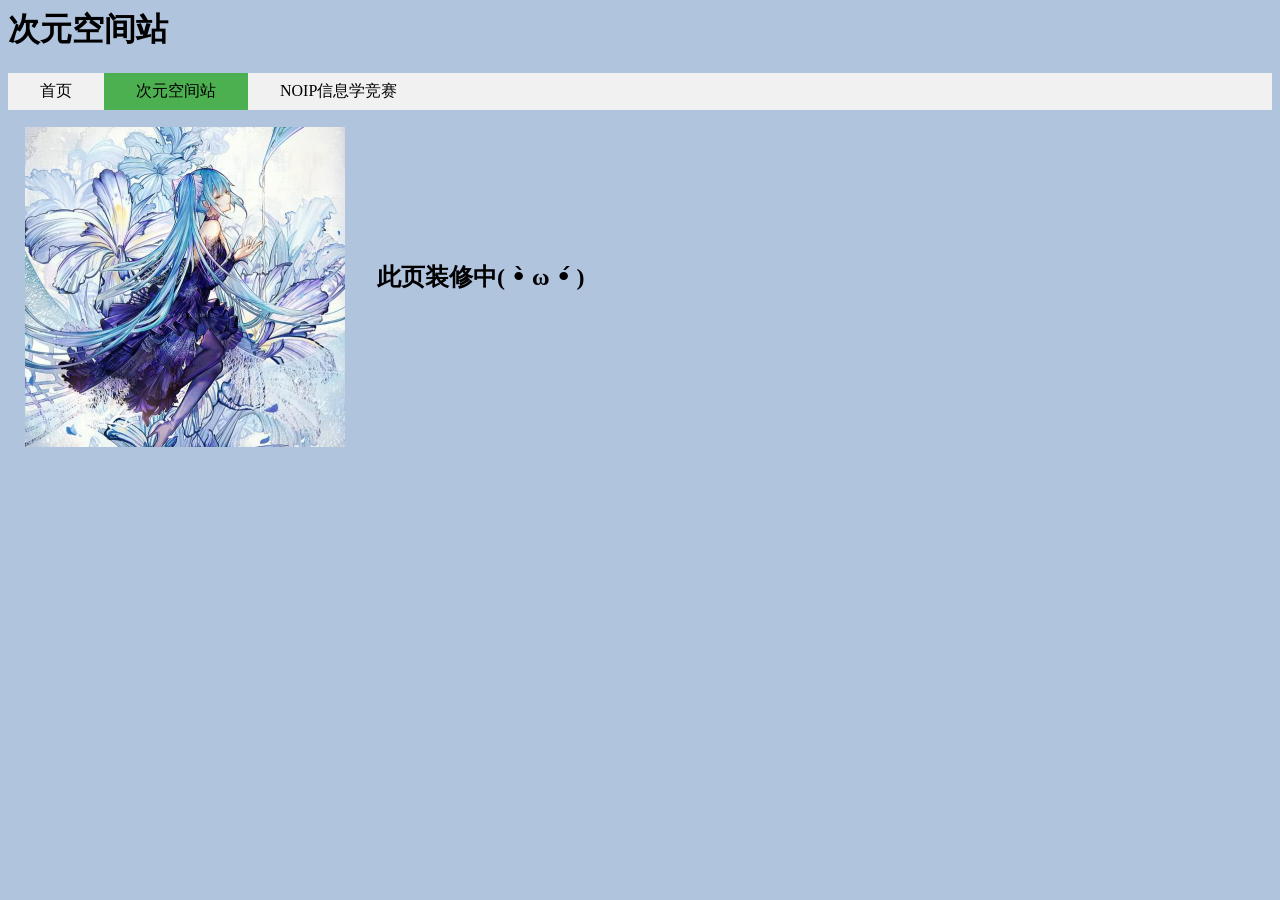
==== animate.html @ 1fa8b020 "Add files via upload" ====
<!--泥嚎啊-->
<html lang="zh">
<head>
	<meta charset="UTF-8">
	<title>回六次元空间站</title>
	<style>
	h1.main{color:#000000;}
	h2{color:#000000;}
	ul.pc-nac{
	list-style-type:none;
	padding:0;
	margin:0;
	overflow:hidden;
	background-color:#f1f1f1;
	}
	li{float:left;}
	li a{
		display:block;
		color:#000;
		padding:8px 32px;
		text-align:center;
		text-decoration:none;
	}
	li a:hover:not(.active){
		background-color:#555;
	}
	.active{
		background-color:#4CAF50;
	}
	a:link{text-decoration:none;}
	a:visited{text-decoration:none;}
	a:hover{text-decoration:none;}
	a:active{text-decoration:none;}
	table,th,td
	{
		border:0px solid black;
	}
	td
	{
		padding:15px;
	}
	body
	{
		background-color:#b0c4de;
	}
	</style>
</head>
<body style>
<h1 class="main">次元空间站</h1>
	<div class="container navigation">
		<div class="row">
			<div class="col_nav">
				<ul class="pc-nac">
				<li><a href="index.html">首页</a></li>
				<li><a class="active" href="Animate.html" >次元空间站</a></li>
				<li><a href="noippre.html" >NOIP信息学竞赛</a></li>
				</ul>
			</div>
		</div>
	</div>
 <table>
	<tr>
		<td>
		
		<img src="anipic.png" width="320px" alt="回中动漫社">
		</a>
		</td>
		<td>
		<h2>此页装修中( •̀ ω •́ )</h1>
		</td>
	</tr>
</table>
</body>
</html>
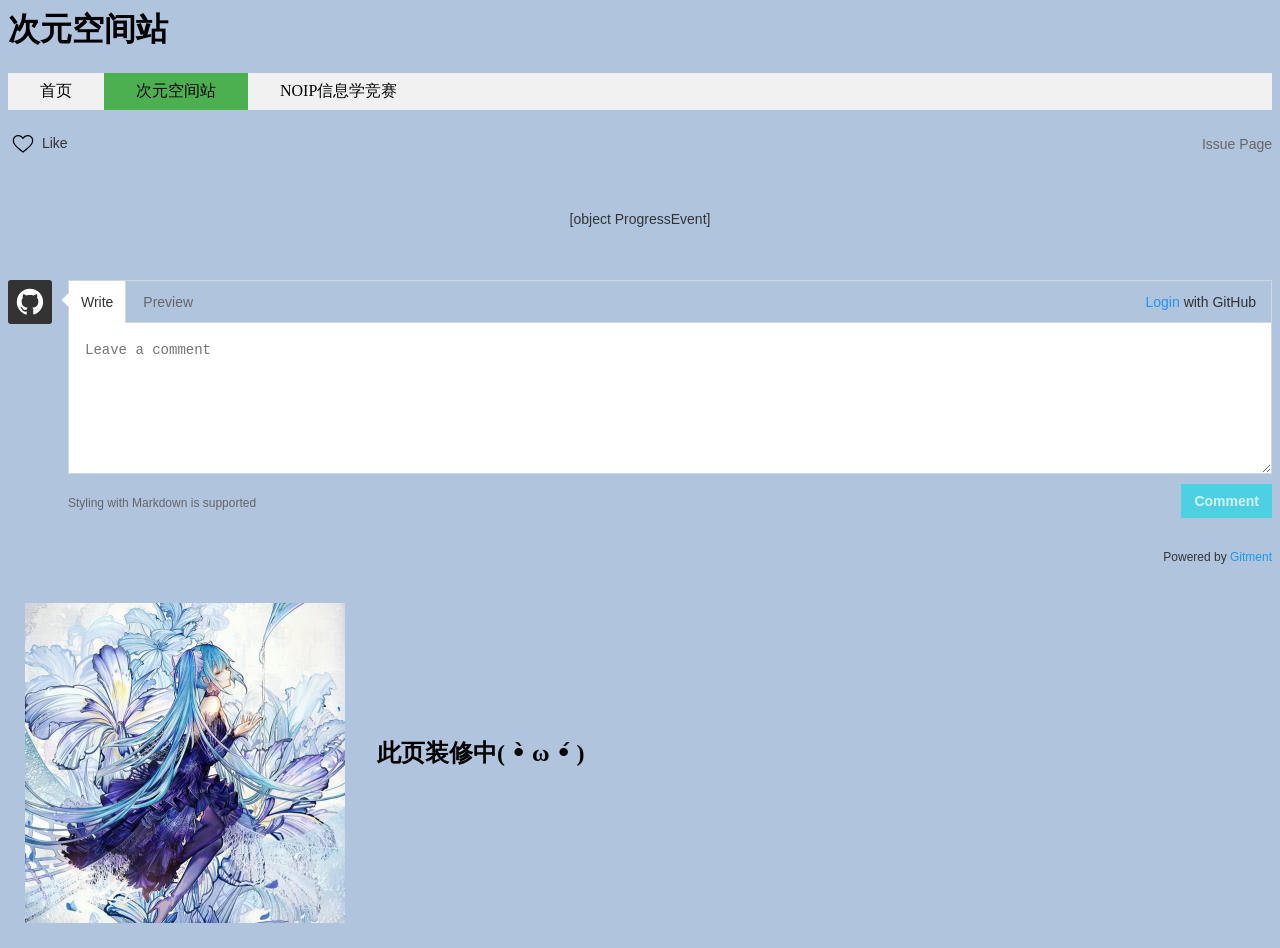
==== commit 6e98e4c6: "Update animate.html" ====
--- a/animate.html
+++ b/animate.html
@@ -45,7 +45,7 @@
 	}
 	</style>
 </head>
-<body style>
+<body>
 <h1 class="main">次元空间站</h1>
 	<div class="container navigation">
 		<div class="row">
@@ -58,6 +58,21 @@
 			</div>
 		</div>
 	</div>
+<div id="comment"></div>
+<link rel="stylesheet" href="gitment.css">
+<script src="gitment.js"></script>
+<script>
+    var gitment = new Gitment({
+        id: 'index.href', // 可选。这个选项不写（不是留空），默认为 location.href
+        owner: 'Aoi-Sora-lan',
+        repo: 'Aoi-sora-lan.github.io',
+        oauth: {
+            client_id: 'c8f68dbeadca9857295d',
+            client_secret: '45aa5573f65de0990027bb8acb8c13adfa83d7d9',
+        },
+     });
+    gitment.render('comment'); //container为你要显示评论的id
+</script>
  <table>
 	<tr>
 		<td>
@@ -70,5 +85,14 @@
 		</td>
 	</tr>
 </table>
+<!--PC和WAP自适应版-->
+<div id="SOHUCS" sid="1123" ></div> 
+<script type="text/javascript"> 
+(function(){ 
+var appid = 'cyuFhsI5u'; 
+var conf = 'prod_878f597c8a78ed0a82d15f9d90943f7c'; 
+var width = window.innerWidth || document.documentElement.clientWidth; 
+if (width < 960) { 
+window.document.write('<script id="changyan_mobile_js" charset="utf-8" type="text/javascript" src="http://changyan.sohu.com/upload/mobile/wap-js/changyan_mobile.js?client_id=' + appid + '&conf=' + conf + '"><\/script>'); } else { var loadJs=function(d,a){var c=document.getElementsByTagName("head")[0]||document.head||document.documentElement;var b=document.createElement("script");b.setAttribute("type","text/javascript");b.setAttribute("charset","UTF-8");b.setAttribute("src",d);if(typeof a==="function"){if(window.attachEvent){b.onreadystatechange=function(){var e=b.readyState;if(e==="loaded"||e==="complete"){b.onreadystatechange=null;a()}}}else{b.onload=a}}c.appendChild(b)};loadJs("http://changyan.sohu.com/upload/changyan.js",function(){window.changyan.api.config({appid:appid,conf:conf})}); } })(); </script>
 </body>
-</html>	+</html>	
--- a/gitment.css
+++ b/gitment.css
@@ -0,0 +1,1146 @@
+.gitment-container {
+  font-family: sans-serif;
+  font-size: 14px;
+  line-height: 1.5;
+  color: #333;
+  word-wrap: break-word;
+}
+
+.gitment-container * {
+  box-sizing: border-box;
+}
+
+.gitment-container *:disabled {
+  cursor: not-allowed;
+}
+
+.gitment-container a,
+.gitment-container a:visited {
+  cursor: pointer;
+  text-decoration: none;
+}
+
+.gitment-container a:hover {
+  text-decoration: underline;
+}
+
+.gitment-container .gitment-hidden {
+  display: none;
+}
+
+.gitment-container .gitment-spinner-icon {
+  fill: #333;
+
+  -webkit-animation: gitment-spin 1s steps(12) infinite;
+  animation: gitment-spin 1s steps(12) infinite;
+}
+
+@-webkit-keyframes gitment-spin {
+  100% {
+    -webkit-transform: rotate(360deg);
+    transform: rotate(360deg)
+  }
+}
+
+@keyframes gitment-spin {
+  100% {
+    -webkit-transform: rotate(360deg);
+    transform: rotate(360deg)
+  }
+}
+
+.gitment-root-container {
+  margin: 19px 0;
+}
+
+.gitment-header-container {
+  margin: 19px 0;
+}
+
+.gitment-header-like-btn,
+.gitment-comment-like-btn {
+  cursor: pointer;
+}
+
+.gitment-comment-like-btn {
+  float: right;
+}
+
+.gitment-comment-like-btn.liked {
+  color: #F44336;
+}
+
+.gitment-header-like-btn svg {
+  vertical-align: middle;
+  height: 30px;
+}
+
+.gitment-comment-like-btn svg {
+  vertical-align: middle;
+  height: 20px;
+}
+
+.gitment-header-like-btn.liked svg,
+.gitment-comment-like-btn.liked svg {
+  fill: #F44336;
+}
+
+a.gitment-header-issue-link,
+a.gitment-header-issue-link:visited {
+  float: right;
+  line-height: 30px;
+  color: #666;
+}
+
+a.gitment-header-issue-link:hover {
+  color: #666;
+}
+
+.gitment-comments-loading,
+.gitment-comments-error,
+.gitment-comments-empty {
+  text-align: center;
+  margin: 50px 0;
+}
+
+.gitment-comments-list {
+  list-style: none;
+  padding-left: 0;
+  margin: 0 0 38px;
+}
+
+.gitment-comment,
+.gitment-editor-container {
+  position: relative;
+  min-height: 60px;
+  padding-left: 60px;
+  margin: 19px 0;
+}
+
+.gitment-comment-avatar,
+.gitment-editor-avatar {
+  float: left;
+  margin-left: -60px;
+}
+
+.gitment-comment-avatar,
+.gitment-comment-avatar-img,
+.gitment-comment-avatar,
+.gitment-editor-avatar-img,
+.gitment-editor-avatar svg {
+  width: 44px;
+  height: 44px;
+  border-radius: 3px;
+}
+
+.gitment-editor-avatar .gitment-github-icon {
+  fill: #fff;
+  background-color: #333;
+}
+
+.gitment-comment-main,
+.gitment-editor-main {
+  position: relative;
+  border: 1px solid #CFD8DC;
+  border-radius: 0;
+}
+
+.gitment-editor-main::before,
+.gitment-editor-main::after,
+.gitment-comment-main::before,
+.gitment-comment-main::after {
+  position: absolute;
+  top: 11px;
+  left: -16px;
+  display: block;
+  width: 0;
+  height: 0;
+  pointer-events: none;
+  content: "";
+  border-color: transparent;
+  border-style: solid solid outset;
+}
+
+.gitment-editor-main::before,
+.gitment-comment-main::before {
+  border-width: 8px;
+  border-right-color: #CFD8DC;
+}
+
+.gitment-editor-main::after,
+.gitment-comment-main::after {
+  margin-top: 1px;
+  margin-left: 2px;
+  border-width: 7px;
+  border-right-color: #fff;
+}
+
+.gitment-comment-header {
+  margin: 12px 15px;
+  color: #666;
+  background-color: #fff;
+  border-radius: 3px;
+}
+
+.gitment-editor-header {
+  padding: 0;
+  margin: 0;
+  border-bottom: 1px solid #CFD8DC;
+}
+
+a.gitment-comment-name,
+a.gitment-comment-name:visited {
+  font-weight: 600;
+  color: #666;
+}
+
+.gitment-editor-tabs {
+  margin-bottom: -1px;
+  margin-left: -1px;
+}
+
+.gitment-editor-tab {
+  display: inline-block;
+  padding: 11px 12px;
+  font-size: 14px;
+  line-height: 20px;
+  color: #666;
+  text-decoration: none;
+  background-color: transparent;
+  border-width: 0 1px;
+  border-style: solid;
+  border-color: transparent;
+  border-radius: 0;
+
+  white-space: nowrap;
+  cursor: pointer;
+  user-select: none;
+
+  outline: none;
+}
+
+.gitment-editor-tab.gitment-selected {
+  color: #333;
+  background-color: #fff;
+  border-color: #CFD8DC;
+}
+
+.gitment-editor-login {
+  float: right;
+  margin-top: -30px;
+  margin-right: 15px;
+}
+
+a.gitment-footer-project-link,
+a.gitment-footer-project-link:visited,
+a.gitment-editor-login-link,
+a.gitment-editor-login-link:visited {
+  color: #2196F3;
+}
+
+a.gitment-editor-logout-link,
+a.gitment-editor-logout-link:visited {
+  color: #666;
+}
+
+a.gitment-editor-logout-link:hover {
+  color: #2196F3;
+  text-decoration: none;
+}
+
+.gitment-comment-body {
+  position: relative;
+  margin: 12px 15px;
+  overflow: hidden;
+  border-radius: 3px;
+}
+
+.gitment-comment-body-folded {
+  cursor: pointer;
+}
+
+.gitment-comment-body-folded::before {
+  display: block !important;
+  content: "";
+  position: absolute;
+  width: 100%;
+  left: 0;
+  top: 0;
+  bottom: 50px;
+  pointer-events: none;
+  background: -webkit-linear-gradient(top, rgba(255, 255, 255, 0), rgba(255, 255, 255, .9));
+  background: linear-gradient(180deg, rgba(255, 255, 255, 0), rgba(255, 255, 255, .9));
+}
+
+.gitment-comment-body-folded::after {
+  display: block !important;
+  content: "Click to Expand" !important;
+  text-align: center;
+  color: #666;
+  position: absolute;
+  width: 100%;
+  height: 50px;
+  line-height: 50px;
+  left: 0;
+  bottom: 0;
+  pointer-events: none;
+  background: rgba(255, 255, 255, .9);
+}
+
+.gitment-editor-body {
+  margin: 0;
+}
+
+.gitment-comment-body > *:first-child,
+.gitment-editor-preview > *:first-child {
+  margin-top: 0 !important;
+}
+
+.gitment-comment-body > *:last-child,
+.gitment-editor-preview > *:last-child {
+  margin-bottom: 0 !important;
+}
+
+.gitment-editor-body textarea {
+  display: block;
+  width: 100%;
+  min-height: 150px;
+  max-height: 500px;
+  padding: 16px;
+  resize: vertical;
+
+  max-width: 100%;
+  margin: 0;
+  font-size: 14px;
+  line-height: 1.6;
+
+  background-color: #fff;
+
+  color: #333;
+  vertical-align: middle;
+  border: none;
+  border-radius: 0;
+  outline: none;
+  box-shadow: none;
+
+  overflow: visible;
+}
+
+.gitment-editor-body textarea:focus {
+  background-color: #fff;
+}
+
+.gitment-editor-preview {
+  min-height: 150px;
+
+  padding: 16px;
+  background-color: transparent;
+
+  width: 100%;
+  font-size: 14px;
+
+  line-height: 1.5;
+  word-wrap: break-word;
+}
+
+.gitment-editor-footer {
+  padding: 0;
+  margin-top: 10px;
+}
+
+.gitment-editor-footer::after {
+  display: table;
+  clear: both;
+  content: "";
+}
+
+a.gitment-editor-footer-tip {
+  display: inline-block;
+  padding-top: 10px;
+  font-size: 12px;
+  color: #666;
+}
+
+a.gitment-editor-footer-tip:hover {
+  color: #2196F3;
+  text-decoration: none;
+}
+
+.gitment-comments-pagination {
+  list-style: none;
+  text-align: right;
+  border-radius: 0;
+  margin: -19px 0 19px 0;
+}
+
+.gitment-comments-page-item {
+  display: inline-block;
+  cursor: pointer;
+  border: 1px solid #CFD8DC;
+  margin-left: -1px;
+  padding: .25rem .5rem;
+}
+
+.gitment-comments-page-item:hover {
+  background-color: #f5f5f5;
+}
+
+.gitment-comments-page-item.gitment-selected {
+  background-color: #f5f5f5;
+}
+
+.gitment-editor-submit,
+.gitment-comments-init-btn {
+  color: #fff;
+  background-color: #00BCD4;
+
+  position: relative;
+  display: inline-block;
+  padding: 7px 13px;
+  font-size: 14px;
+  font-weight: 600;
+  line-height: 20px;
+  white-space: nowrap;
+  vertical-align: middle;
+  cursor: pointer;
+  -webkit-user-select: none;
+  -moz-user-select: none;
+  -ms-user-select: none;
+  user-select: none;
+  background-size: 110% 110%;
+  border: none;
+  -webkit-appearance: none;
+  -moz-appearance: none;
+  appearance: none;
+}
+
+.gitment-editor-submit:hover,
+.gitment-comments-init-btn:hover {
+  background-color: #00ACC1;
+}
+
+.gitment-comments-init-btn:disabled,
+.gitment-editor-submit:disabled {
+  color: rgba(255,255,255,0.75);
+  background-color: #4DD0E1;
+  box-shadow: none;
+}
+
+.gitment-editor-submit {
+  float: right;
+}
+
+.gitment-footer-container {
+  margin-top: 30px;
+  margin-bottom: 20px;
+  text-align: right;
+  font-size: 12px;
+}
+
+/*
+ * Markdown CSS
+ * Copied from https://github.com/sindresorhus/github-markdown-css
+ */
+.gitment-markdown {
+  -ms-text-size-adjust: 100%;
+  -webkit-text-size-adjust: 100%;
+  line-height: 1.5;
+  color: #333;
+  font-family: -apple-system, BlinkMacSystemFont, "Segoe UI", Helvetica, Arial, sans-serif, "Apple Color Emoji", "Segoe UI Emoji", "Segoe UI Symbol";
+  font-size: 16px;
+  line-height: 1.5;
+  word-wrap: break-word;
+}
+
+.gitment-markdown .pl-c {
+  color: #969896;
+}
+
+.gitment-markdown .pl-c1,
+.gitment-markdown .pl-s .pl-v {
+  color: #0086b3;
+}
+
+.gitment-markdown .pl-e,
+.gitment-markdown .pl-en {
+  color: #795da3;
+}
+
+.gitment-markdown .pl-smi,
+.gitment-markdown .pl-s .pl-s1 {
+  color: #333;
+}
+
+.gitment-markdown .pl-ent {
+  color: #63a35c;
+}
+
+.gitment-markdown .pl-k {
+  color: #a71d5d;
+}
+
+.gitment-markdown .pl-s,
+.gitment-markdown .pl-pds,
+.gitment-markdown .pl-s .pl-pse .pl-s1,
+.gitment-markdown .pl-sr,
+.gitment-markdown .pl-sr .pl-cce,
+.gitment-markdown .pl-sr .pl-sre,
+.gitment-markdown .pl-sr .pl-sra {
+  color: #183691;
+}
+
+.gitment-markdown .pl-v,
+.gitment-markdown .pl-smw {
+  color: #ed6a43;
+}
+
+.gitment-markdown .pl-bu {
+  color: #b52a1d;
+}
+
+.gitment-markdown .pl-ii {
+  color: #f8f8f8;
+  background-color: #b52a1d;
+}
+
+.gitment-markdown .pl-c2 {
+  color: #f8f8f8;
+  background-color: #b52a1d;
+}
+
+.gitment-markdown .pl-c2::before {
+  content: "^M";
+}
+
+.gitment-markdown .pl-sr .pl-cce {
+  font-weight: bold;
+  color: #63a35c;
+}
+
+.gitment-markdown .pl-ml {
+  color: #693a17;
+}
+
+.gitment-markdown .pl-mh,
+.gitment-markdown .pl-mh .pl-en,
+.gitment-markdown .pl-ms {
+  font-weight: bold;
+  color: #1d3e81;
+}
+
+.gitment-markdown .pl-mq {
+  color: #008080;
+}
+
+.gitment-markdown .pl-mi {
+  font-style: italic;
+  color: #333;
+}
+
+.gitment-markdown .pl-mb {
+  font-weight: bold;
+  color: #333;
+}
+
+.gitment-markdown .pl-md {
+  color: #bd2c00;
+  background-color: #ffecec;
+}
+
+.gitment-markdown .pl-mi1 {
+  color: #55a532;
+  background-color: #eaffea;
+}
+
+.gitment-markdown .pl-mc {
+  color: #ef9700;
+  background-color: #ffe3b4;
+}
+
+.gitment-markdown .pl-mi2 {
+  color: #d8d8d8;
+  background-color: #808080;
+}
+
+.gitment-markdown .pl-mdr {
+  font-weight: bold;
+  color: #795da3;
+}
+
+.gitment-markdown .pl-mo {
+  color: #1d3e81;
+}
+
+.gitment-markdown .pl-ba {
+  color: #595e62;
+}
+
+.gitment-markdown .pl-sg {
+  color: #c0c0c0;
+}
+
+.gitment-markdown .pl-corl {
+  text-decoration: underline;
+  color: #183691;
+}
+
+.gitment-markdown .octicon {
+  display: inline-block;
+  vertical-align: text-top;
+  fill: currentColor;
+}
+
+.gitment-markdown a {
+  background-color: transparent;
+  -webkit-text-decoration-skip: objects;
+}
+
+.gitment-markdown a:active,
+.gitment-markdown a:hover {
+  outline-width: 0;
+}
+
+.gitment-markdown strong {
+  font-weight: inherit;
+}
+
+.gitment-markdown strong {
+  font-weight: bolder;
+}
+
+.gitment-markdown h1 {
+  font-size: 2em;
+  margin: 0.67em 0;
+}
+
+.gitment-markdown img {
+  border-style: none;
+}
+
+.gitment-markdown svg:not(:root) {
+  overflow: hidden;
+}
+
+.gitment-markdown code,
+.gitment-markdown kbd,
+.gitment-markdown pre {
+  font-family: monospace, monospace;
+  font-size: 1em;
+}
+
+.gitment-markdown hr {
+  box-sizing: content-box;
+  height: 0;
+  overflow: visible;
+}
+
+.gitment-markdown input {
+  font: inherit;
+  margin: 0;
+}
+
+.gitment-markdown input {
+  overflow: visible;
+}
+
+.gitment-markdown [type="checkbox"] {
+  box-sizing: border-box;
+  padding: 0;
+}
+
+.gitment-markdown * {
+  box-sizing: border-box;
+}
+
+.gitment-markdown input {
+  font-family: inherit;
+  font-size: inherit;
+  line-height: inherit;
+}
+
+.gitment-markdown a {
+  color: #0366d6;
+  text-decoration: none;
+}
+
+.gitment-markdown a:hover {
+  text-decoration: underline;
+}
+
+.gitment-markdown strong {
+  font-weight: 600;
+}
+
+.gitment-markdown hr {
+  height: 0;
+  margin: 15px 0;
+  overflow: hidden;
+  background: transparent;
+  border: 0;
+  border-bottom: 1px solid #dfe2e5;
+}
+
+.gitment-markdown hr::before {
+  display: table;
+  content: "";
+}
+
+.gitment-markdown hr::after {
+  display: table;
+  clear: both;
+  content: "";
+}
+
+.gitment-markdown table {
+  border-spacing: 0;
+  border-collapse: collapse;
+}
+
+.gitment-markdown td,
+.gitment-markdown th {
+  padding: 0;
+}
+
+.gitment-markdown h1,
+.gitment-markdown h2,
+.gitment-markdown h3,
+.gitment-markdown h4,
+.gitment-markdown h5,
+.gitment-markdown h6 {
+  margin-top: 0;
+  margin-bottom: 0;
+}
+
+.gitment-markdown h1 {
+  font-size: 32px;
+  font-weight: 600;
+}
+
+.gitment-markdown h2 {
+  font-size: 24px;
+  font-weight: 600;
+}
+
+.gitment-markdown h3 {
+  font-size: 20px;
+  font-weight: 600;
+}
+
+.gitment-markdown h4 {
+  font-size: 16px;
+  font-weight: 600;
+}
+
+.gitment-markdown h5 {
+  font-size: 14px;
+  font-weight: 600;
+}
+
+.gitment-markdown h6 {
+  font-size: 12px;
+  font-weight: 600;
+}
+
+.gitment-markdown p {
+  margin-top: 0;
+  margin-bottom: 10px;
+}
+
+.gitment-markdown blockquote {
+  margin: 0;
+}
+
+.gitment-markdown ul,
+.gitment-markdown ol {
+  padding-left: 0;
+  margin-top: 0;
+  margin-bottom: 0;
+}
+
+.gitment-markdown ol ol,
+.gitment-markdown ul ol {
+  list-style-type: lower-roman;
+}
+
+.gitment-markdown ul ul ol,
+.gitment-markdown ul ol ol,
+.gitment-markdown ol ul ol,
+.gitment-markdown ol ol ol {
+  list-style-type: lower-alpha;
+}
+
+.gitment-markdown dd {
+  margin-left: 0;
+}
+
+.gitment-markdown code {
+  font-family: "SFMono-Regular", Consolas, "Liberation Mono", Menlo, Courier, monospace;
+  font-size: 12px;
+}
+
+.gitment-markdown pre {
+  margin-top: 0;
+  margin-bottom: 0;
+  font: 12px "SFMono-Regular", Consolas, "Liberation Mono", Menlo, Courier, monospace;
+}
+
+.gitment-markdown .octicon {
+  vertical-align: text-bottom;
+}
+
+.gitment-markdown .pl-0 {
+  padding-left: 0 !important;
+}
+
+.gitment-markdown .pl-1 {
+  padding-left: 4px !important;
+}
+
+.gitment-markdown .pl-2 {
+  padding-left: 8px !important;
+}
+
+.gitment-markdown .pl-3 {
+  padding-left: 16px !important;
+}
+
+.gitment-markdown .pl-4 {
+  padding-left: 24px !important;
+}
+
+.gitment-markdown .pl-5 {
+  padding-left: 32px !important;
+}
+
+.gitment-markdown .pl-6 {
+  padding-left: 40px !important;
+}
+
+.gitment-markdown::before {
+  display: table;
+  content: "";
+}
+
+.gitment-markdown::after {
+  display: table;
+  clear: both;
+  content: "";
+}
+
+.gitment-markdown>*:first-child {
+  margin-top: 0 !important;
+}
+
+.gitment-markdown>*:last-child {
+  margin-bottom: 0 !important;
+}
+
+.gitment-markdown a:not([href]) {
+  color: inherit;
+  text-decoration: none;
+}
+
+.gitment-markdown .anchor {
+  float: left;
+  padding-right: 4px;
+  margin-left: -20px;
+  line-height: 1;
+}
+
+.gitment-markdown .anchor:focus {
+  outline: none;
+}
+
+.gitment-markdown p,
+.gitment-markdown blockquote,
+.gitment-markdown ul,
+.gitment-markdown ol,
+.gitment-markdown dl,
+.gitment-markdown table,
+.gitment-markdown pre {
+  margin-top: 0;
+  margin-bottom: 16px;
+}
+
+.gitment-markdown hr {
+  height: 0.25em;
+  padding: 0;
+  margin: 24px 0;
+  background-color: #e1e4e8;
+  border: 0;
+}
+
+.gitment-markdown blockquote {
+  padding: 0 1em;
+  color: #6a737d;
+  border-left: 0.25em solid #dfe2e5;
+}
+
+.gitment-markdown blockquote>:first-child {
+  margin-top: 0;
+}
+
+.gitment-markdown blockquote>:last-child {
+  margin-bottom: 0;
+}
+
+.gitment-markdown kbd {
+  display: inline-block;
+  padding: 3px 5px;
+  font-size: 11px;
+  line-height: 10px;
+  color: #444d56;
+  vertical-align: middle;
+  background-color: #fafbfc;
+  border: solid 1px #c6cbd1;
+  border-bottom-color: #959da5;
+  border-radius: 0;
+  box-shadow: inset 0 -1px 0 #959da5;
+}
+
+.gitment-markdown h1,
+.gitment-markdown h2,
+.gitment-markdown h3,
+.gitment-markdown h4,
+.gitment-markdown h5,
+.gitment-markdown h6 {
+  margin-top: 24px;
+  margin-bottom: 16px;
+  font-weight: 600;
+  line-height: 1.25;
+}
+
+.gitment-markdown h1 .octicon-link,
+.gitment-markdown h2 .octicon-link,
+.gitment-markdown h3 .octicon-link,
+.gitment-markdown h4 .octicon-link,
+.gitment-markdown h5 .octicon-link,
+.gitment-markdown h6 .octicon-link {
+  color: #1b1f23;
+  vertical-align: middle;
+  visibility: hidden;
+}
+
+.gitment-markdown h1:hover .anchor,
+.gitment-markdown h2:hover .anchor,
+.gitment-markdown h3:hover .anchor,
+.gitment-markdown h4:hover .anchor,
+.gitment-markdown h5:hover .anchor,
+.gitment-markdown h6:hover .anchor {
+  text-decoration: none;
+}
+
+.gitment-markdown h1:hover .anchor .octicon-link,
+.gitment-markdown h2:hover .anchor .octicon-link,
+.gitment-markdown h3:hover .anchor .octicon-link,
+.gitment-markdown h4:hover .anchor .octicon-link,
+.gitment-markdown h5:hover .anchor .octicon-link,
+.gitment-markdown h6:hover .anchor .octicon-link {
+  visibility: visible;
+}
+
+.gitment-markdown h1 {
+  padding-bottom: 0.3em;
+  font-size: 2em;
+  border-bottom: 1px solid #eaecef;
+}
+
+.gitment-markdown h2 {
+  padding-bottom: 0.3em;
+  font-size: 1.5em;
+  border-bottom: 1px solid #eaecef;
+}
+
+.gitment-markdown h3 {
+  font-size: 1.25em;
+}
+
+.gitment-markdown h4 {
+  font-size: 1em;
+}
+
+.gitment-markdown h5 {
+  font-size: 0.875em;
+}
+
+.gitment-markdown h6 {
+  font-size: 0.85em;
+  color: #6a737d;
+}
+
+.gitment-markdown ul,
+.gitment-markdown ol {
+  padding-left: 2em;
+}
+
+.gitment-markdown ul ul,
+.gitment-markdown ul ol,
+.gitment-markdown ol ol,
+.gitment-markdown ol ul {
+  margin-top: 0;
+  margin-bottom: 0;
+}
+
+.gitment-markdown li>p {
+  margin-top: 16px;
+}
+
+.gitment-markdown li+li {
+  margin-top: 0.25em;
+}
+
+.gitment-markdown dl {
+  padding: 0;
+}
+
+.gitment-markdown dl dt {
+  padding: 0;
+  margin-top: 16px;
+  font-size: 1em;
+  font-style: italic;
+  font-weight: 600;
+}
+
+.gitment-markdown dl dd {
+  padding: 0 16px;
+  margin-bottom: 16px;
+}
+
+.gitment-markdown table {
+  display: block;
+  width: 100%;
+  overflow: auto;
+}
+
+.gitment-markdown table th {
+  font-weight: 600;
+}
+
+.gitment-markdown table th,
+.gitment-markdown table td {
+  padding: 6px 13px;
+  border: 1px solid #dfe2e5;
+}
+
+.gitment-markdown table tr {
+  background-color: #fff;
+  border-top: 1px solid #c6cbd1;
+}
+
+.gitment-markdown table tr:nth-child(2n) {
+  background-color: #f5f5f5;
+}
+
+.gitment-markdown img {
+  max-width: 100%;
+  box-sizing: content-box;
+  background-color: #fff;
+}
+
+.gitment-markdown code {
+  padding: 0;
+  padding-top: 0.2em;
+  padding-bottom: 0.2em;
+  margin: 0;
+  font-size: 85%;
+  background-color: rgba(27,31,35,0.05);
+  border-radius: 0;
+}
+
+.gitment-markdown code::before,
+.gitment-markdown code::after {
+  letter-spacing: -0.2em;
+  content: "\00a0";
+}
+
+.gitment-markdown pre {
+  word-wrap: normal;
+}
+
+.gitment-markdown pre>code {
+  padding: 0;
+  margin: 0;
+  font-size: 100%;
+  word-break: normal;
+  white-space: pre;
+  background: transparent;
+  border: 0;
+}
+
+.gitment-markdown .highlight {
+  margin-bottom: 16px;
+}
+
+.gitment-markdown .highlight pre {
+  margin-bottom: 0;
+  word-break: normal;
+}
+
+.gitment-markdown .highlight pre,
+.gitment-markdown pre {
+  padding: 16px;
+  overflow: auto;
+  font-size: 85%;
+  line-height: 1.45;
+  background-color: #f5f5f5;
+  border-radius: 0;
+}
+
+.gitment-markdown pre code {
+  display: inline;
+  max-width: auto;
+  padding: 0;
+  margin: 0;
+  overflow: visible;
+  line-height: inherit;
+  word-wrap: normal;
+  background-color: transparent;
+  border: 0;
+}
+
+.gitment-markdown pre code::before,
+.gitment-markdown pre code::after {
+  content: normal;
+}
+
+.gitment-markdown .full-commit .btn-outline:not(:disabled):hover {
+  color: #005cc5;
+  border-color: #005cc5;
+}
+
+.gitment-markdown kbd {
+  display: inline-block;
+  padding: 3px 5px;
+  font: 11px "SFMono-Regular", Consolas, "Liberation Mono", Menlo, Courier, monospace;
+  line-height: 10px;
+  color: #444d56;
+  vertical-align: middle;
+  background-color: #fcfcfc;
+  border: solid 1px #c6cbd1;
+  border-bottom-color: #959da5;
+  border-radius: 0;
+  box-shadow: inset 0 -1px 0 #959da5;
+}
+
+.gitment-markdown :checked+.radio-label {
+  position: relative;
+  z-index: 1;
+  border-color: #0366d6;
+}
+
+.gitment-markdown .task-list-item {
+  list-style-type: none;
+}
+
+.gitment-markdown .task-list-item+.task-list-item {
+  margin-top: 3px;
+}
+
+.gitment-markdown .task-list-item input {
+  margin: 0 0.2em 0.25em -1.6em;
+  vertical-align: middle;
+}
+
+.gitment-markdown hr {
+  border-bottom-color: #eee;
+}
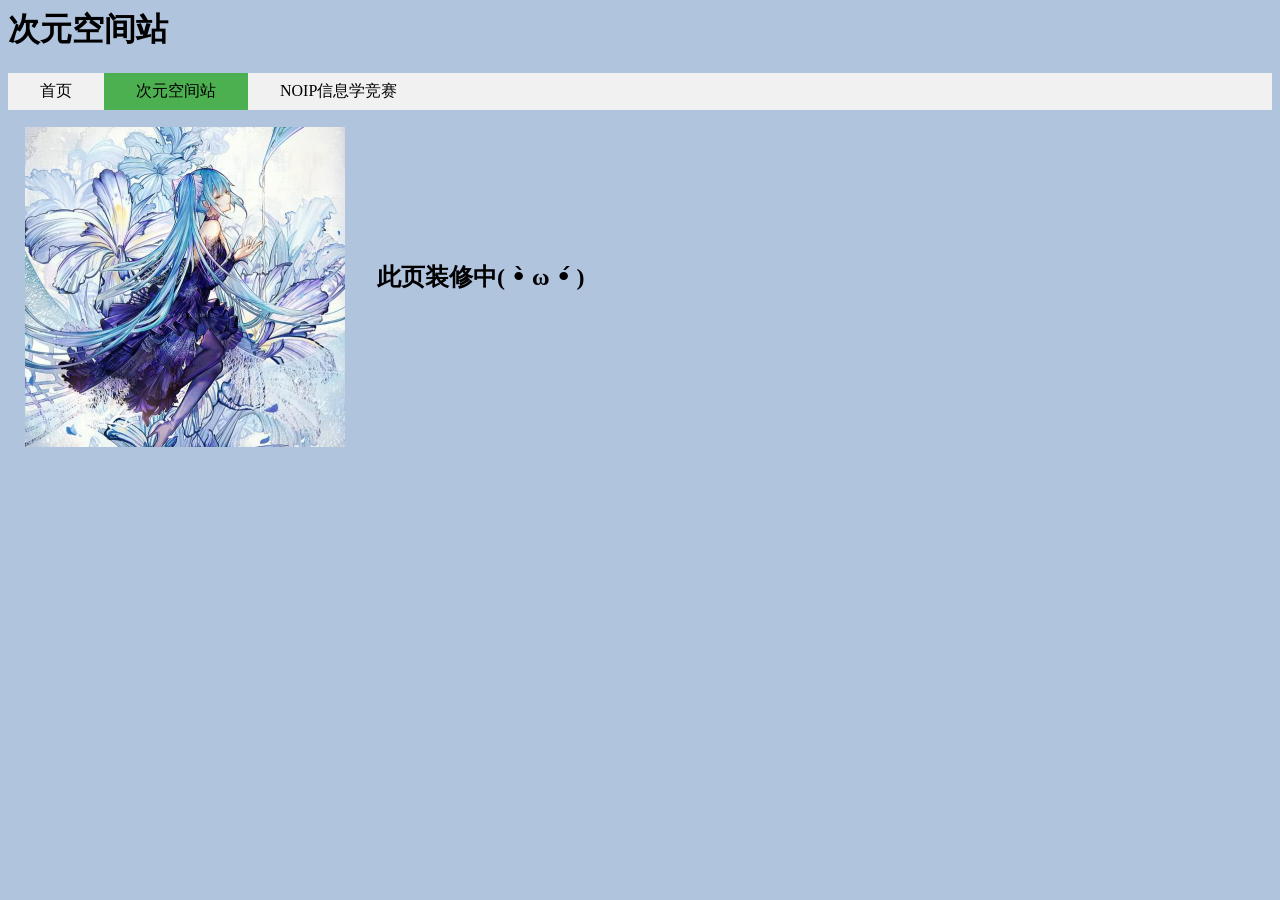
==== commit fd1007e7: "Update animate.html" ====
--- a/animate.html
+++ b/animate.html
@@ -58,21 +58,6 @@
 			</div>
 		</div>
 	</div>
-<div id="comment"></div>
-<link rel="stylesheet" href="gitment.css">
-<script src="gitment.js"></script>
-<script>
-    var gitment = new Gitment({
-        id: 'index.href', // 可选。这个选项不写（不是留空），默认为 location.href
-        owner: 'Aoi-Sora-lan',
-        repo: 'Aoi-sora-lan.github.io',
-        oauth: {
-            client_id: 'c8f68dbeadca9857295d',
-            client_secret: '45aa5573f65de0990027bb8acb8c13adfa83d7d9',
-        },
-     });
-    gitment.render('comment'); //container为你要显示评论的id
-</script>
  <table>
 	<tr>
 		<td>
@@ -85,8 +70,9 @@
 		</td>
 	</tr>
 </table>
+
 <!--PC和WAP自适应版-->
-<div id="SOHUCS" sid="1123" ></div> 
+<div id="SOHUCS" sid="请将此处替换为配置SourceID的语句" ></div> 
 <script type="text/javascript"> 
 (function(){ 
 var appid = 'cyuFhsI5u'; 
@@ -94,5 +80,6 @@
 var width = window.innerWidth || document.documentElement.clientWidth; 
 if (width < 960) { 
 window.document.write('<script id="changyan_mobile_js" charset="utf-8" type="text/javascript" src="http://changyan.sohu.com/upload/mobile/wap-js/changyan_mobile.js?client_id=' + appid + '&conf=' + conf + '"><\/script>'); } else { var loadJs=function(d,a){var c=document.getElementsByTagName("head")[0]||document.head||document.documentElement;var b=document.createElement("script");b.setAttribute("type","text/javascript");b.setAttribute("charset","UTF-8");b.setAttribute("src",d);if(typeof a==="function"){if(window.attachEvent){b.onreadystatechange=function(){var e=b.readyState;if(e==="loaded"||e==="complete"){b.onreadystatechange=null;a()}}}else{b.onload=a}}c.appendChild(b)};loadJs("http://changyan.sohu.com/upload/changyan.js",function(){window.changyan.api.config({appid:appid,conf:conf})}); } })(); </script>
+
 </body>
 </html>	
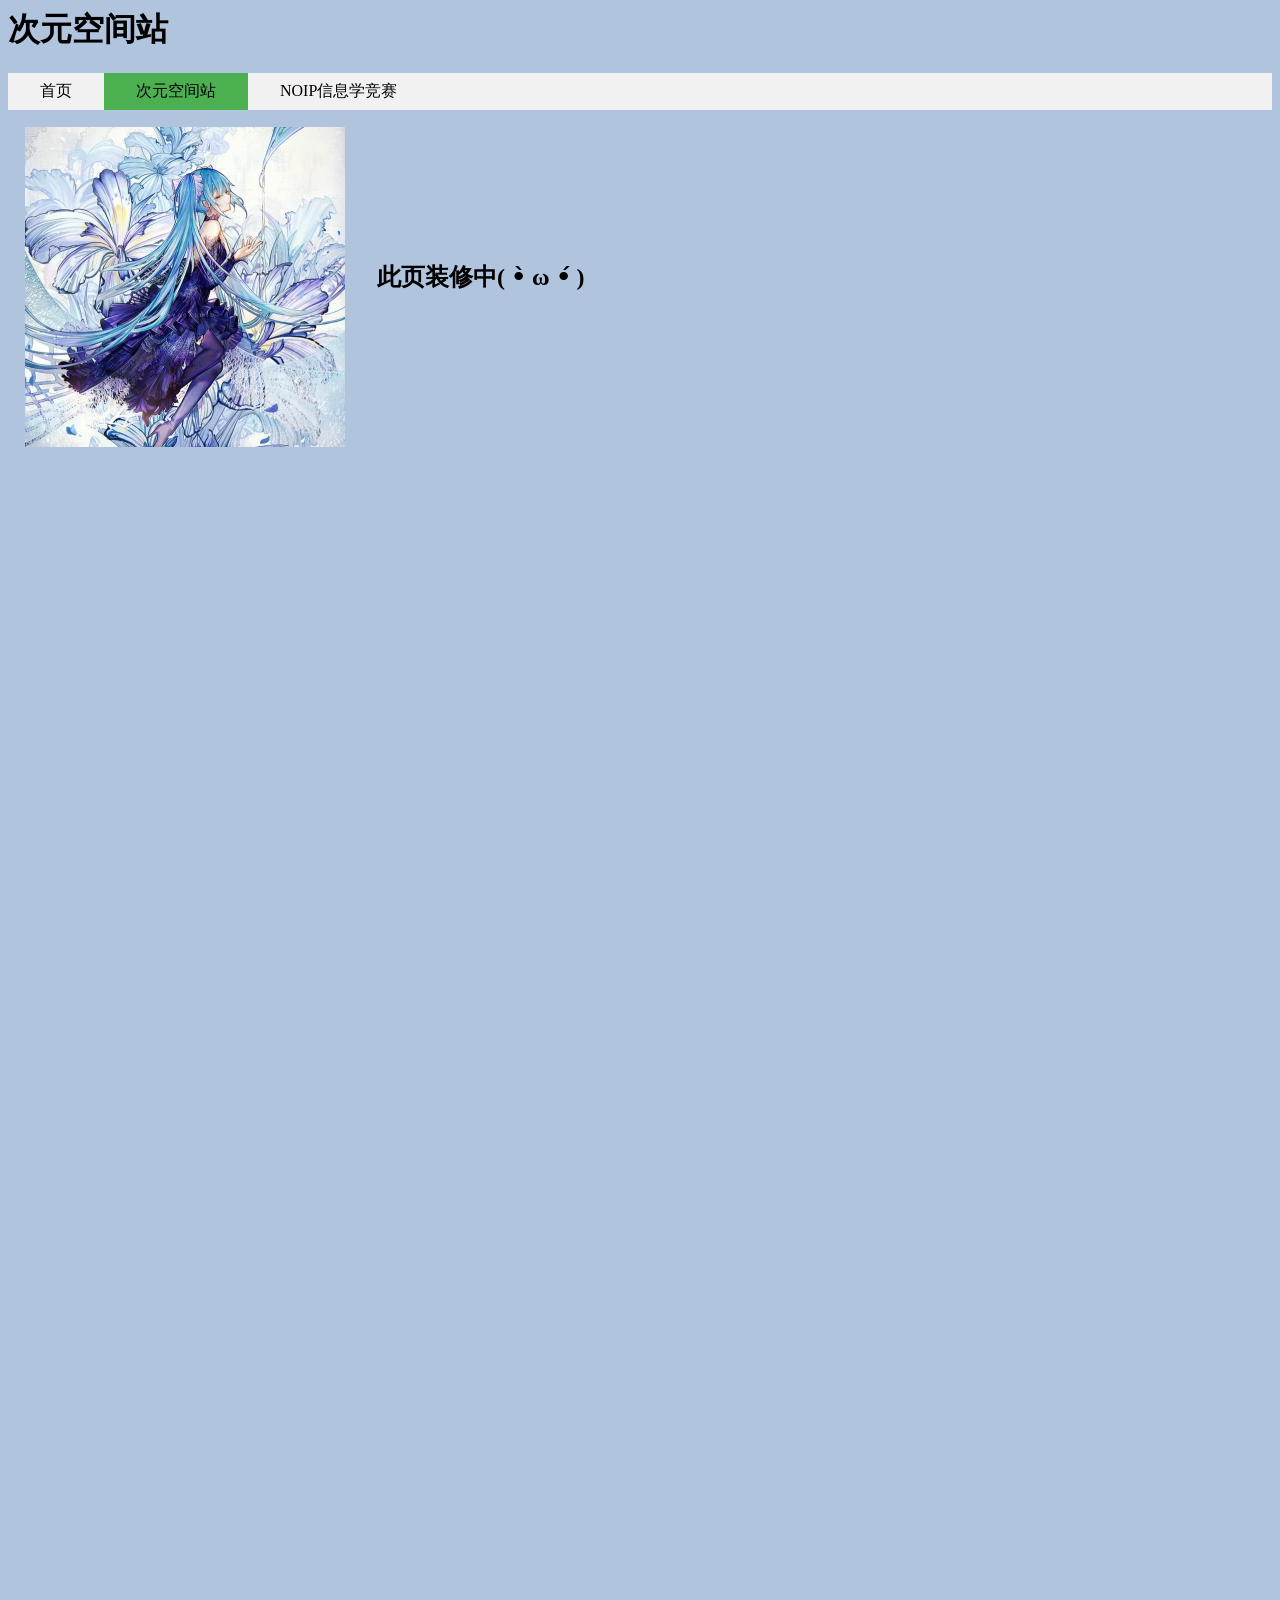
==== commit c5ca23cc: "Update animate.html" ====
--- a/animate.html
+++ b/animate.html
@@ -70,16 +70,7 @@
 		</td>
 	</tr>
 </table>
-
-<!--PC和WAP自适应版-->
-<div id="SOHUCS" sid="请将此处替换为配置SourceID的语句" ></div> 
-<script type="text/javascript"> 
-(function(){ 
-var appid = 'cyuFhsI5u'; 
-var conf = 'prod_878f597c8a78ed0a82d15f9d90943f7c'; 
-var width = window.innerWidth || document.documentElement.clientWidth; 
-if (width < 960) { 
-window.document.write('<script id="changyan_mobile_js" charset="utf-8" type="text/javascript" src="http://changyan.sohu.com/upload/mobile/wap-js/changyan_mobile.js?client_id=' + appid + '&conf=' + conf + '"><\/script>'); } else { var loadJs=function(d,a){var c=document.getElementsByTagName("head")[0]||document.head||document.documentElement;var b=document.createElement("script");b.setAttribute("type","text/javascript");b.setAttribute("charset","UTF-8");b.setAttribute("src",d);if(typeof a==="function"){if(window.attachEvent){b.onreadystatechange=function(){var e=b.readyState;if(e==="loaded"||e==="complete"){b.onreadystatechange=null;a()}}}else{b.onload=a}}c.appendChild(b)};loadJs("http://changyan.sohu.com/upload/changyan.js",function(){window.changyan.api.config({appid:appid,conf:conf})}); } })(); </script>
-
+<iframe src='https://www.wjx.top/jq/48412756,i,t.aspx?width=760&source=iframe' width='799' height='800' frameborder='0' style='overflow:auto'></iframe>
+<iframe src='https://www.wjx.cn/resultquery.aspx?activity=48412756' width='799' height='800' frameborder='0' style='overflow:auto'></iframe>
 </body>
 </html>	
